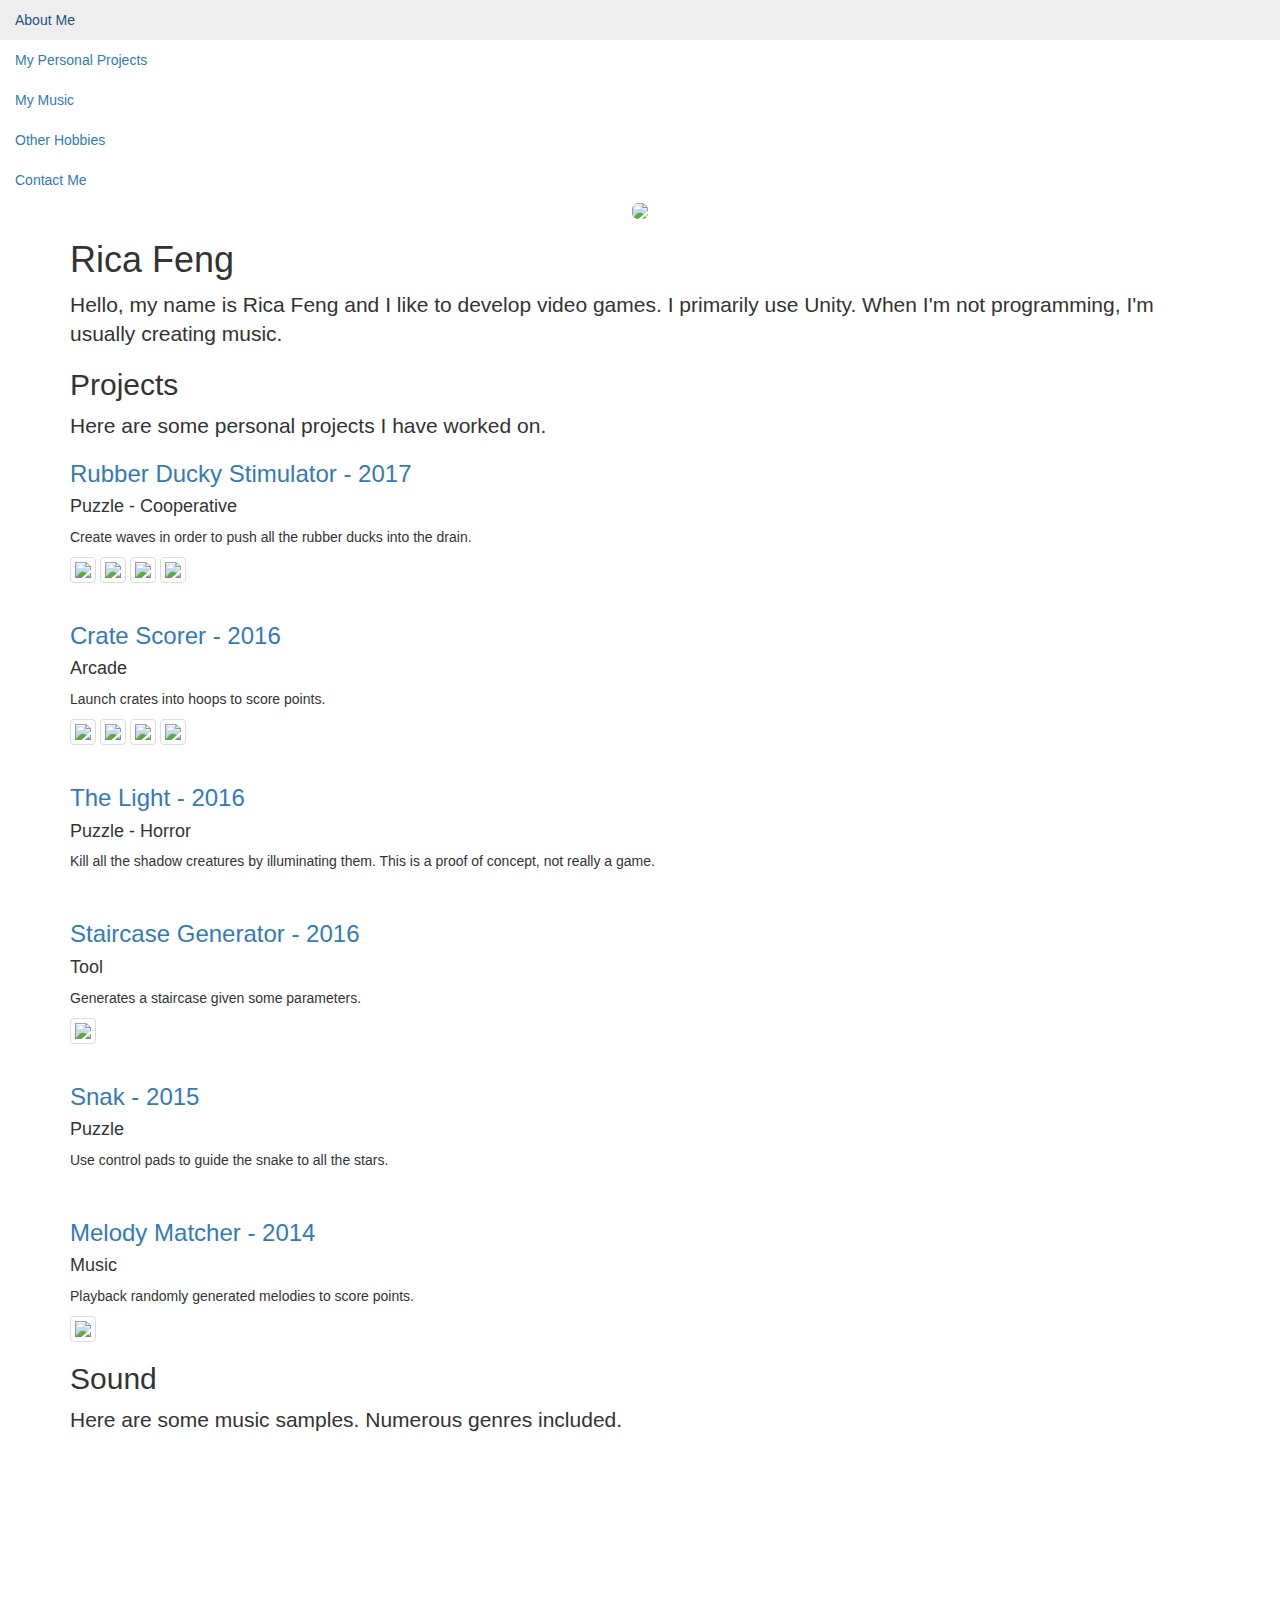
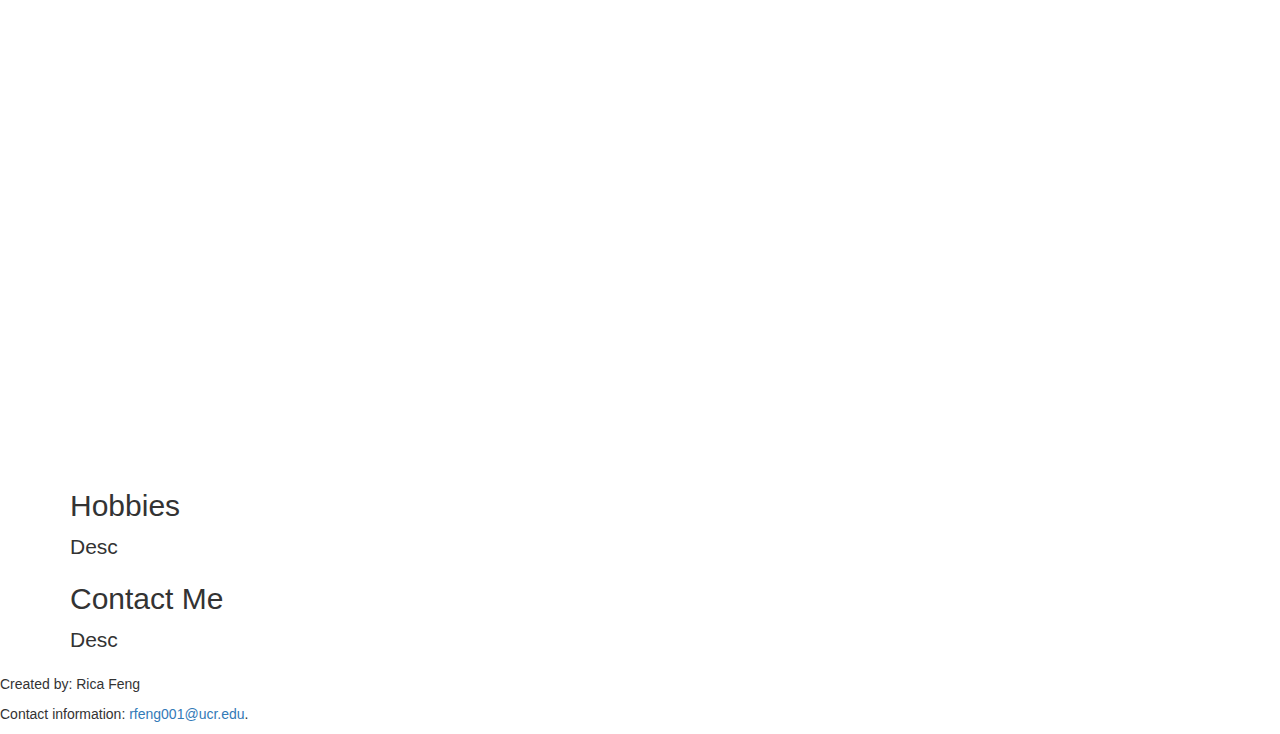
==== Source/main.html @ 20310c9e "Profile photo now in sidebar" ====
<!DOCTYPE html>
<html lang="en">
  <head>
  
    <meta name="viewport" content="width=device-width, initial-scale=1">
	<!-- Latest compiled and minified CSS -->
	<link rel="stylesheet" href="https://maxcdn.bootstrapcdn.com/bootstrap/3.3.7/css/bootstrap.min.css">

	<!-- jQuery library -->
	<script src="https://ajax.googleapis.com/ajax/libs/jquery/3.1.1/jquery.min.js"></script>

	<!-- Latest compiled JavaScript -->
	<script src="https://maxcdn.bootstrapcdn.com/bootstrap/3.3.7/js/bootstrap.min.js"></script>
	
	<!-- Style.css -->
	<link rel="stylesheet" href="style.css">
	
  </head>
  
  <body>

	<div id="wrapper">
		<div id="sidebar-wrapper">
			<ul class="nav sidebar-nav">
				<li><a href="#about-me">About Me</a>
				<li><a href="#projects">My Personal Projects</a></li>
				<li><a href="#sound">My Music</a></li>
				<li><a href="#hobbies">Other Hobbies</a></li>
				<li><a href="#contact">Contact Me</a></li>
				<center><img src="../Project Images/profile-pic.jpg" class="img-rounded"></center>
			</ul>
		</div>
		<div id="page-content-wrapper">
			<div class="page-content">
				<div class="container">
					<div class="row">
						<div class="col-md-12">
							<!-- content of page -->
							
							<div class="topic" class = "row" id="about-me" >
								
								<h1 class="display-1">Rica Feng</h1>
								<p class="lead">Hello, my name is Rica Feng and I like to develop video games. I primarily use Unity. When I'm not programming, I'm usually creating music. <p>
							</div>
								
								
							<div class="topic" class = "span-12" id="projects">
								
								<h2 class="display-4">Projects</h2>
								<p class="lead"> Here are some personal projects I have worked on. </p>

								<div class = "proj" id="page-wrap">
									<div class = "span-12">
										<a href="../Project Downloads/Rubber Ducky Stimulator.rar" download>
											<h3 id="proj-title">Rubber Ducky Stimulator - 2017</h3>
										</a>				
										<h4 id="proj-genre">Puzzle - Cooperative</h4>
										<p id = "proj-description">Create waves in order to push all the rubber ducks into the drain.</p>

									</div>
									<div class = "span-12">
										<img src="../Project Images/rds1.png" class="img-thumbnail">
										<img src="../Project Images/rds2.png" class="img-thumbnail">
										<img src="../Project Images/rds3.png" class="img-thumbnail">
										<img src="../Project Images/rds4.png" class="img-thumbnail">
									</div>
								</div>
								<br>
								<div class = "proj" id="project">
									<div class = "span-12">
										<a href="../Project Downloads/Crate Scorer.rar" download>
											<h3 id="proj-title">Crate Scorer - 2016</h3>
										</a>
										<h4 id="proj-genre">Arcade</h4>
										<p id = "proj-description">Launch crates into hoops to score points.</p>

									</div>
									<div class = "span-12">
										<img src="../Project Images/cs1.png" class="img-thumbnail">
										<img src="../Project Images/cs2.png" class="img-thumbnail">
										<img src="../Project Images/cs3.png" class="img-thumbnail">
										<img src="../Project Images/cs4.png" class="img-thumbnail">
									</div>
								</div>
								<br>
								<div class = "proj" id="project">
									<div class = "span-12">
										<a href="../Project Downloads/Staircase Generator.rar" download>
											<h3 id="proj-title">The Light - 2016</h3>
										</a>
										<h4 id="proj-genre">Puzzle - Horror</h4>
										<p id = "proj-description">Kill all the shadow creatures by illuminating them. This is a proof of concept, not really a game. </p>

									</div>
									<div class = "span-12">
									</div>
								</div>
								<br>
								<div class = "proj" id="project">
									<div class = "span-12">
										<a href="../Project Downloads/Staircase Generator.rar" download>
											<h3 id="proj-title">Staircase Generator - 2016</h3>
										</a>
										<h4 id="proj-genre">Tool</h4>
										<p id = "proj-description">Generates a staircase given some parameters.</p>

									</div>
									<div class = "span-12">
										<img src="../Project Images/sg1.png" class="img-thumbnail">
									</div>
								</div>
								<br>
								<div class = "proj" id="project">
									<div class = "span-12">
										<a href="../Project Downloads/Snak.rar" download>
											<h3 id="proj-title">Snak - 2015</h3>
										</a>
										<h4 id="proj-genre">Puzzle</h4>
										<p id = "proj-description">Use control pads to guide the snake to all the stars.</p>

									</div>
									<div class = "span-12">
										
									</div>
								</div>
								<br>
								<div class = "proj" id="project">
									<div class = "span-12">
										<a href="http://miaoxiao.github.io/Melody-Matcher/">
											<h3 id="proj-title">Melody Matcher - 2014</h3>
										</a>
										<h4 id="proj-genre">Music</h4>
										<p id = "proj-description">Playback randomly generated melodies to score points.</p>

									</div>
									<div class = "span-12">
										<img src="../Project Images/mm1.png" class="img-thumbnail">
									</div>
								</div>			
							</div>
						
							<div class="topic" class = "span-12" id="sound">
								<h2 class="display-4">Sound</h2>
								<p class="lead"> Here are some music samples. Numerous genres included.</p>
			
								<iframe width="45%" height="200" scrolling="no" frameborder="no" src="https://w.soundcloud.com/player/?url=https%3A//api.soundcloud.com/tracks/279946970&amp;auto_play=false&amp;hide_related=false&amp;show_comments=true&amp;show_user=true&amp;show_reposts=false&amp;visual=true"></iframe>

								<iframe width="45%" height="200" scrolling="no" frameborder="no" src="https://w.soundcloud.com/player/?url=https%3A//api.soundcloud.com/tracks/279946972&amp;auto_play=false&amp;hide_related=false&amp;show_comments=true&amp;show_user=true&amp;show_reposts=false&amp;visual=true"></iframe>

								<iframe width="45%" height="200" scrolling="no" frameborder="no" src="https://w.soundcloud.com/player/?url=https%3A//api.soundcloud.com/tracks/232229360&amp;auto_play=false&amp;hide_related=false&amp;show_comments=true&amp;show_user=true&amp;show_reposts=false&amp;visual=true"></iframe>

								<iframe width="45%" height="200" scrolling="no" frameborder="no" src="https://w.soundcloud.com/player/?url=https%3A//api.soundcloud.com/tracks/55928326&amp;auto_play=false&amp;hide_related=false&amp;show_comments=true&amp;show_user=true&amp;show_reposts=false&amp;visual=true"></iframe>

								<iframe width="45%" height="200" scrolling="no" frameborder="no" src="https://w.soundcloud.com/player/?url=https%3A//api.soundcloud.com/tracks/55927646&amp;auto_play=false&amp;hide_related=false&amp;show_comments=true&amp;show_user=true&amp;show_reposts=false&amp;visual=true"></iframe>

								<iframe width="45%" height="200" scrolling="no" frameborder="no" src="https://w.soundcloud.com/player/?url=https%3A//api.soundcloud.com/tracks/55927636&amp;auto_play=false&amp;hide_related=false&amp;show_comments=true&amp;show_user=true&amp;show_reposts=false&amp;visual=true"></iframe>
							</div>
							
							<div class="topic" class = "span-12" id="hobbies">
								<h2 class="display-4">Hobbies</h2>
								<p class="lead">Desc<p>
							</div>
							
							<div class="topic" class = "span-12" id="contact">
								<h2 class="display-4">Contact Me</h2>
								<p class="lead">Desc<p>
							</div>
							
						</div>
					</div>
				</div>
			</div>
		</div>
	</div>
	
	<footer>
		<p>Created by: Rica Feng</p>
		<p>Contact information: <a href="mailto:rfeng001@ucr.edu">
		rfeng001@ucr.edu</a>.</p>
	</footer>

</html>
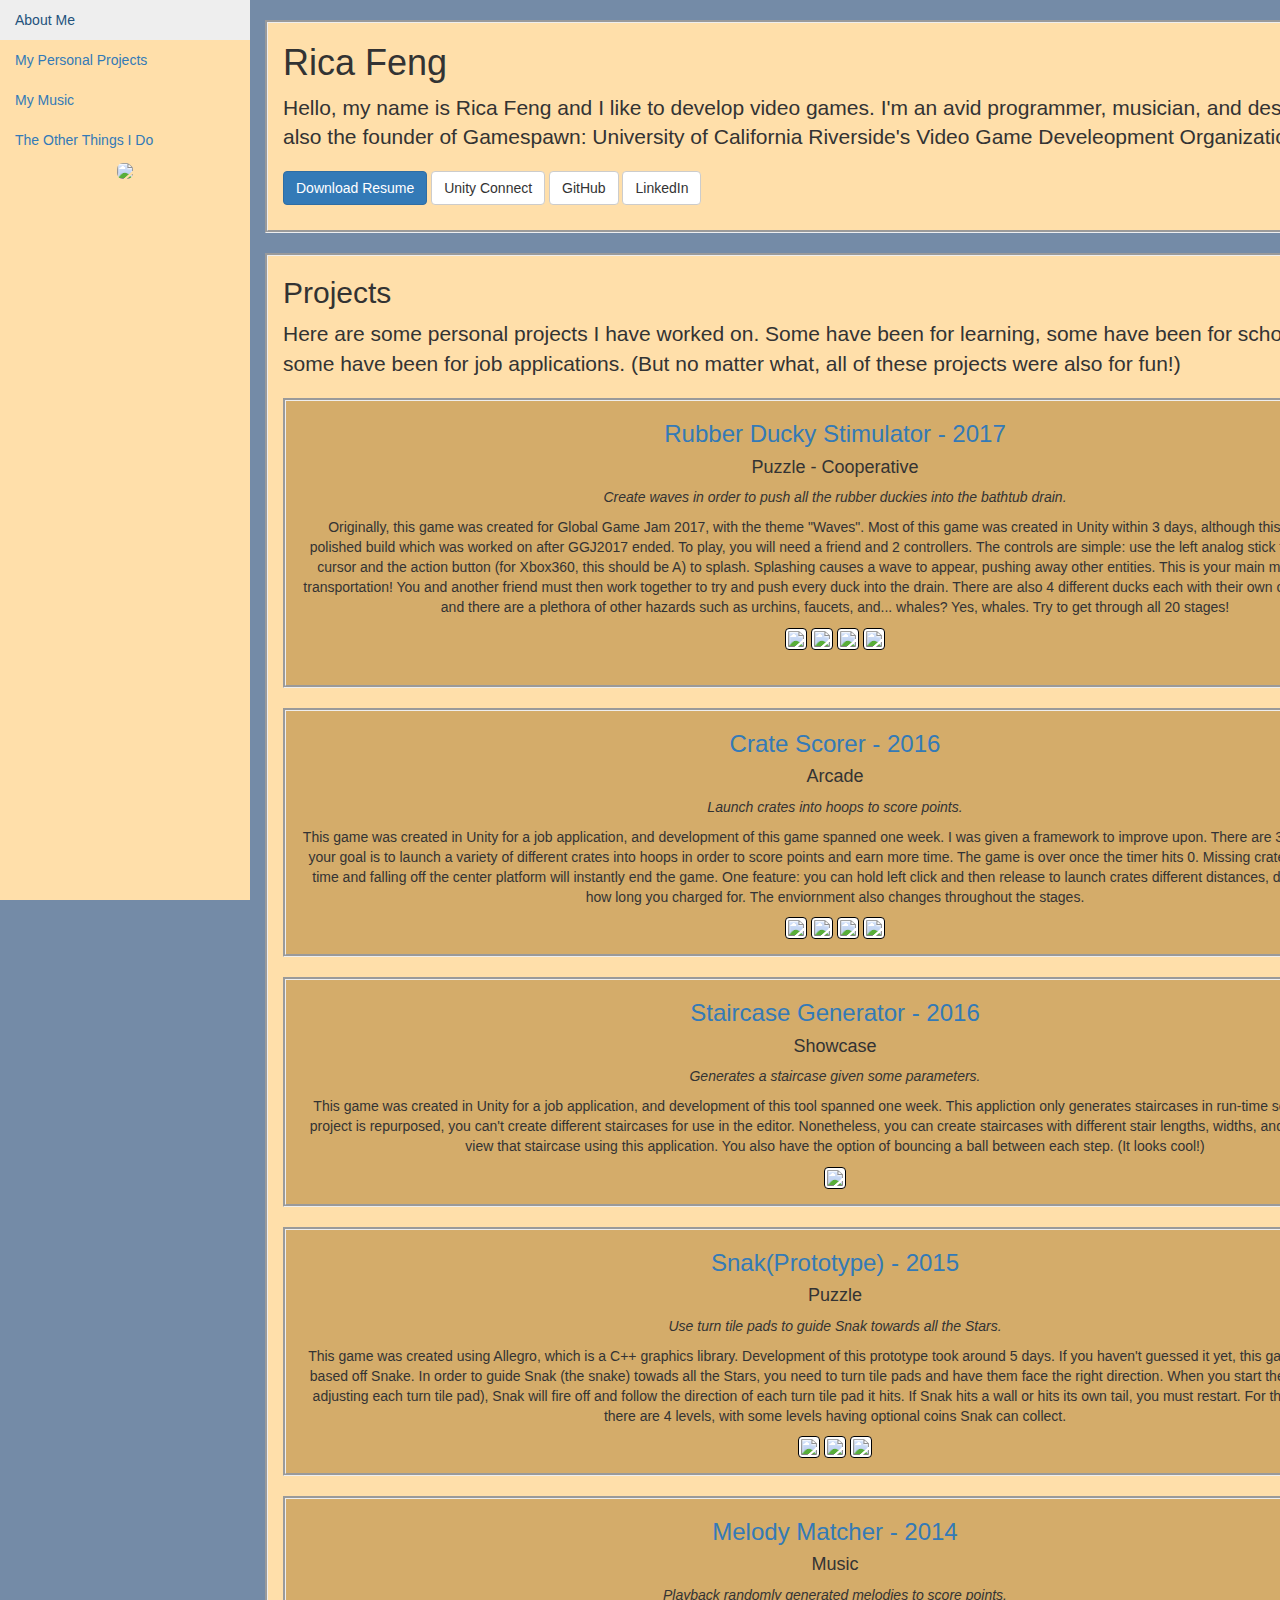
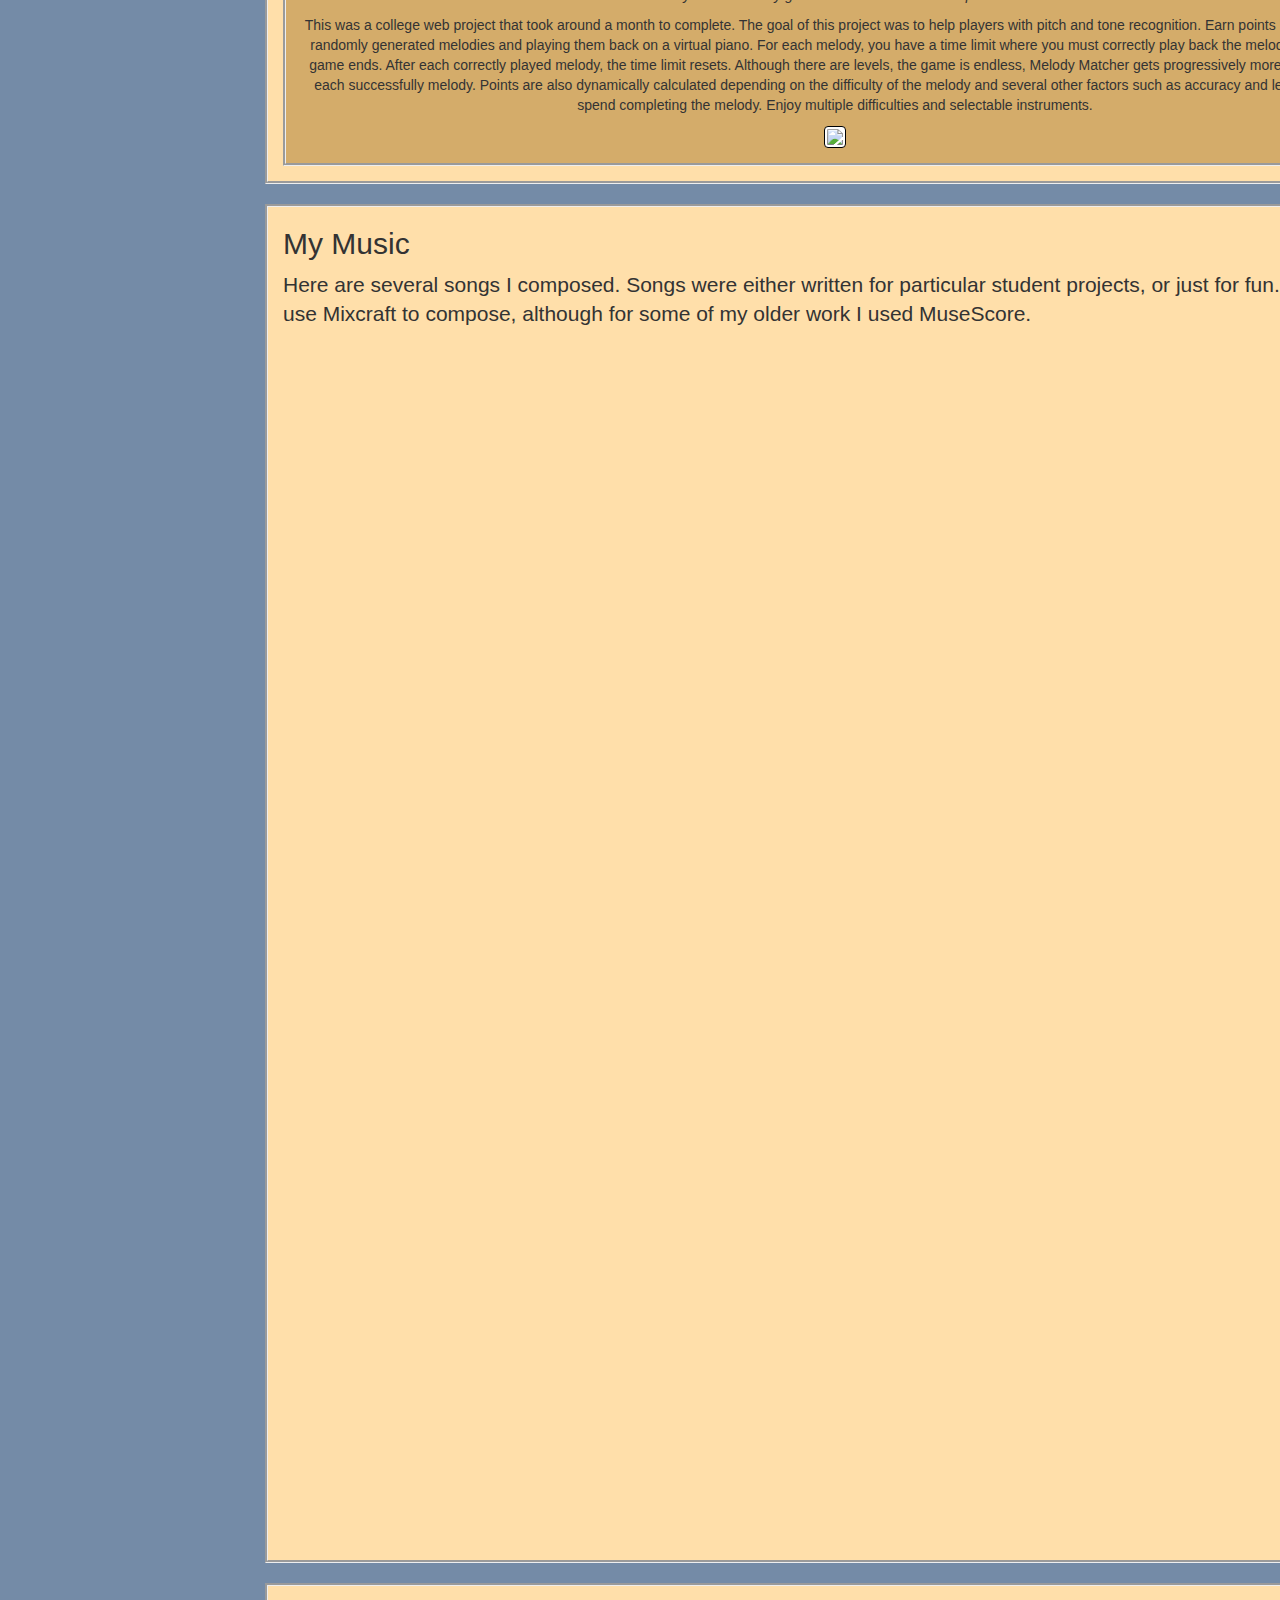
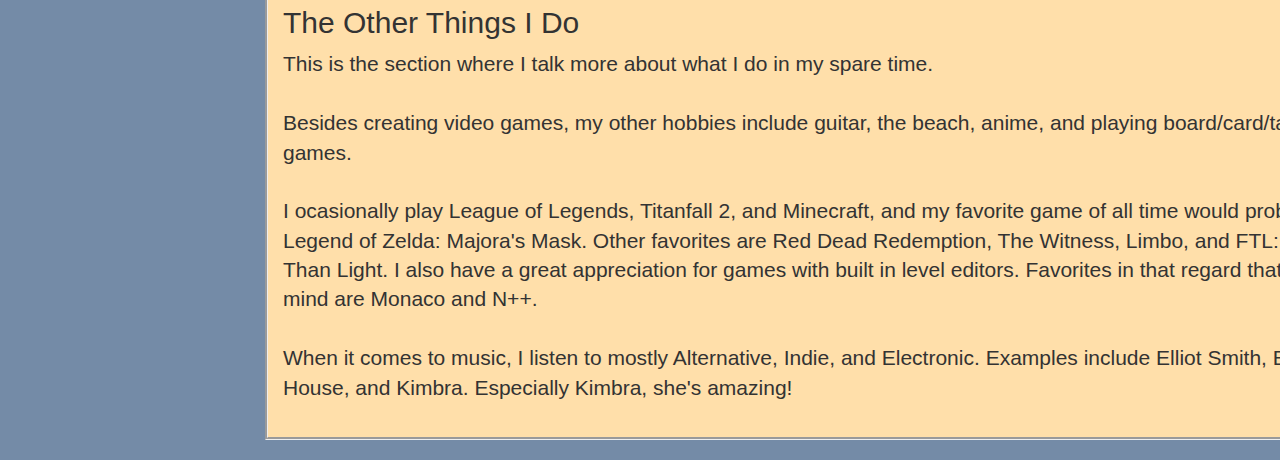
==== commit 547e97f8: "Updated descriptions, updated soundcloud embed" ====
--- a/Source/main.html
+++ b/Source/main.html
@@ -15,19 +15,25 @@
 	<!-- Style.css -->
 	<link rel="stylesheet" href="style.css">
 	
+	<!-- Place this tag in your head or just before your close body tag. -->
+	<script async defer src="https://buttons.github.io/buttons.js"></script>
+	
   </head>
   
   <body>
 
 	<div id="wrapper">
+
+	
 		<div id="sidebar-wrapper">
 			<ul class="nav sidebar-nav">
 				<li><a href="#about-me">About Me</a>
 				<li><a href="#projects">My Personal Projects</a></li>
 				<li><a href="#sound">My Music</a></li>
-				<li><a href="#hobbies">Other Hobbies</a></li>
-				<li><a href="#contact">Contact Me</a></li>
-				<center><img src="../Project Images/profile-pic.jpg" class="img-rounded"></center>
+				<li><a href="#hobbies">The Other Things I Do</a></li>
+				<div id="bottom-left">
+					<center><img src="../Project Images/profile-pic.jpg" class="img-rounded"></center>
+				</div>
 			</ul>
 		</div>
 		<div id="page-content-wrapper">
@@ -37,33 +43,55 @@
 						<div class="col-md-12">
 							<!-- content of page -->
 							
+							<br>
+							
 							<div class="topic" class = "row" id="about-me" >
 								
-								<h1 class="display-1">Rica Feng</h1>
-								<p class="lead">Hello, my name is Rica Feng and I like to develop video games. I primarily use Unity. When I'm not programming, I'm usually creating music. <p>
-							</div>
-								
+								<h1 id="title" class="display-1">Rica Feng</h1>
+								<p class="lead">Hello, my name is Rica Feng and I like to develop video games. I'm an avid programmer, musician, and designer. I'm also the founder of Gamespawn: University
+								of California Riverside's Video Game Develeopment Organization.<p>
+								<a href="../Resume.pdf" download> <button type="button" class="btn btn-primary">Download Resume</button> </a>
+								<a href="https://connect.unity.com/u/5824212b090915001b95b342" target="_blank"><button type="button" class="btn btn-default">Unity Connect</button></a>
+								<a href="https://github.com/MiaoXiao" target="_blank"><button type="button" class="btn btn-default">GitHub</button></a>
+								<a href="https://www.linkedin.com/in/rica-feng" target="_blank"><button type="button" class="btn btn-default">LinkedIn</button></a>
+							</div>
+								
+							<br>
 								
 							<div class="topic" class = "span-12" id="projects">
 								
-								<h2 class="display-4">Projects</h2>
-								<p class="lead"> Here are some personal projects I have worked on. </p>
+								<h2  id="title" class="display-4">Projects</h2>
+								<p class="lead"> Here are some personal projects I have worked on. 
+								Some have been for learning, some have been for school, and some have been for
+								job applications. (But no matter what, all of these projects were also for fun!)
 
 								<div class = "proj" id="page-wrap">
+
 									<div class = "span-12">
 										<a href="../Project Downloads/Rubber Ducky Stimulator.rar" download>
 											<h3 id="proj-title">Rubber Ducky Stimulator - 2017</h3>
-										</a>				
+										</a>
+										
 										<h4 id="proj-genre">Puzzle - Cooperative</h4>
-										<p id = "proj-description">Create waves in order to push all the rubber ducks into the drain.</p>
-
-									</div>
+										<p id="proj-pitch"> Create waves in order to push all the rubber duckies into the bathtub drain.</p>
+										<p id = "proj-description">	Originally, this game was created for Global Game Jam 2017, with the theme "Waves".
+										Most of this game was created in Unity within 3 days, although this is a more polished build which was worked on after GGJ2017 ended.
+										To play, you will need a friend and 2 controllers.
+										The controls are simple: use the left analog stick to move your cursor and the action button (for Xbox360, this should be A) to splash.
+										Splashing causes a wave to appear, pushing away other entities. This is your main mode of duck transportation! You and another friend must then work together to try and push every duck into the drain.
+										There are also 4 different ducks each with their own characterstics, and there are a plethora of other hazards such as urchins, faucets, and... whales? Yes, whales.
+										Try to get through all 20 stages!</p>
+										
+									</div>
+
 									<div class = "span-12">
 										<img src="../Project Images/rds1.png" class="img-thumbnail">
 										<img src="../Project Images/rds2.png" class="img-thumbnail">
 										<img src="../Project Images/rds3.png" class="img-thumbnail">
 										<img src="../Project Images/rds4.png" class="img-thumbnail">
 									</div>
+									<br>
+									
 								</div>
 								<br>
 								<div class = "proj" id="project">
@@ -72,7 +100,12 @@
 											<h3 id="proj-title">Crate Scorer - 2016</h3>
 										</a>
 										<h4 id="proj-genre">Arcade</h4>
-										<p id = "proj-description">Launch crates into hoops to score points.</p>
+										<p id="proj-pitch"> Launch crates into hoops to score points.</p>
+										<p id = "proj-description">This game was created in Unity for a job application, and development of this game spanned one week.
+										I was given a framework to improve upon. There are 30 stages, and your goal is to launch a variety of different crates into hoops in order
+										to score points and earn more time. The game is over once the timer hits 0. Missing crates will deduct time and falling off the center platform
+										will instantly end the game. One feature: you can hold left click and then release to launch crates different distances, depending on how long
+										you charged for. The enviornment also changes throughout the stages.</p>
 
 									</div>
 									<div class = "span-12">
@@ -86,23 +119,14 @@
 								<div class = "proj" id="project">
 									<div class = "span-12">
 										<a href="../Project Downloads/Staircase Generator.rar" download>
-											<h3 id="proj-title">The Light - 2016</h3>
-										</a>
-										<h4 id="proj-genre">Puzzle - Horror</h4>
-										<p id = "proj-description">Kill all the shadow creatures by illuminating them. This is a proof of concept, not really a game. </p>
-
-									</div>
-									<div class = "span-12">
-									</div>
-								</div>
-								<br>
-								<div class = "proj" id="project">
-									<div class = "span-12">
-										<a href="../Project Downloads/Staircase Generator.rar" download>
 											<h3 id="proj-title">Staircase Generator - 2016</h3>
 										</a>
-										<h4 id="proj-genre">Tool</h4>
-										<p id = "proj-description">Generates a staircase given some parameters.</p>
+										<h4 id="proj-genre">Showcase</h4>
+										<p id="proj-pitch"> Generates a staircase given some parameters.</p>
+										<p id = "proj-description">This game was created in Unity for a job application, and development of this tool spanned one week.
+										This appliction only generates staircases in run-time so unless this project is repurposed, you can't 
+										create different staircases for use in the editor. Nonetheless, you can create staircases with different stair lengths, widths, and heights and view that staircase using this application.
+										You also have the option of bouncing a ball between each step. (It looks cool!)</p>
 
 									</div>
 									<div class = "span-12">
@@ -112,25 +136,39 @@
 								<br>
 								<div class = "proj" id="project">
 									<div class = "span-12">
-										<a href="../Project Downloads/Snak.rar" download>
-											<h3 id="proj-title">Snak - 2015</h3>
+										<a href="../Project Downloads/Snak(Prototype).rar" download>
+											<h3 id="proj-title">Snak(Prototype) - 2015</h3>
 										</a>
 										<h4 id="proj-genre">Puzzle</h4>
-										<p id = "proj-description">Use control pads to guide the snake to all the stars.</p>
-
-									</div>
-									<div class = "span-12">
-										
-									</div>
-								</div>
-								<br>
-								<div class = "proj" id="project">
-									<div class = "span-12">
-										<a href="http://miaoxiao.github.io/Melody-Matcher/">
+										<p id="proj-pitch"> Use turn tile pads to guide Snak towards all the Stars.</p>
+										<p id = "proj-description"> This game was created using Allegro, which is a C++ graphics library. Development of this prototype took around 5 days.
+										If you haven't guessed it yet, this game is loosely based off Snake. In order to guide Snak (the snake) towads all the Stars, you need to turn tile pads and have them face
+										the right direction. When you start the game (after adjusting each turn tile pad), Snak will fire off and follow the direction of each turn tile pad it hits. If Snak hits a wall
+										or hits its own tail, you must restart. For this prototype, there are 4 levels, with some levels having optional coins Snak can collect.
+										</p>
+
+									</div>
+									<div class = "span-12">
+										<img src="../Project Images/s1.png" class="img-thumbnail">
+										<img src="../Project Images/s2.png" class="img-thumbnail">
+										<img src="../Project Images/s3.png" class="img-thumbnail">
+									</div>
+								</div>
+								<br>
+								<div class = "proj" id="project">
+									<div class = "span-12">
+										<a href="http://miaoxiao.github.io/Melody-Matcher/" target="_blank">
 											<h3 id="proj-title">Melody Matcher - 2014</h3>
 										</a>
 										<h4 id="proj-genre">Music</h4>
-										<p id = "proj-description">Playback randomly generated melodies to score points.</p>
+										<p id="proj-pitch"> Playback randomly generated melodies to score points.</p>
+										<p id = "proj-description"> This was a college web project that took around a month to complete. The goal of this project was to help players with pitch and tone recognition.
+										Earn points by listening to 
+										randomly generated melodies and playing them back on a virtual piano. For each melody, you have a time limit where you must correctly play back the
+										melody or else the game ends. After each correctly played melody, the time limit resets. Although there are levels,
+										 the game is endless, Melody Matcher gets progressively more difficult after each successfully melody. Points are also dynamically calculated depending on
+										 the difficulty of the melody and several other factors such as accuracy and length of time spend completing the melody. Enjoy
+										multiple difficulties and selectable instruments. </p>
 
 									</div>
 									<div class = "span-12">
@@ -139,32 +177,46 @@
 								</div>			
 							</div>
 						
+							<br>
+							
 							<div class="topic" class = "span-12" id="sound">
-								<h2 class="display-4">Sound</h2>
-								<p class="lead"> Here are some music samples. Numerous genres included.</p>
-			
-								<iframe width="45%" height="200" scrolling="no" frameborder="no" src="https://w.soundcloud.com/player/?url=https%3A//api.soundcloud.com/tracks/279946970&amp;auto_play=false&amp;hide_related=false&amp;show_comments=true&amp;show_user=true&amp;show_reposts=false&amp;visual=true"></iframe>
-
-								<iframe width="45%" height="200" scrolling="no" frameborder="no" src="https://w.soundcloud.com/player/?url=https%3A//api.soundcloud.com/tracks/279946972&amp;auto_play=false&amp;hide_related=false&amp;show_comments=true&amp;show_user=true&amp;show_reposts=false&amp;visual=true"></iframe>
-
-								<iframe width="45%" height="200" scrolling="no" frameborder="no" src="https://w.soundcloud.com/player/?url=https%3A//api.soundcloud.com/tracks/232229360&amp;auto_play=false&amp;hide_related=false&amp;show_comments=true&amp;show_user=true&amp;show_reposts=false&amp;visual=true"></iframe>
-
-								<iframe width="45%" height="200" scrolling="no" frameborder="no" src="https://w.soundcloud.com/player/?url=https%3A//api.soundcloud.com/tracks/55928326&amp;auto_play=false&amp;hide_related=false&amp;show_comments=true&amp;show_user=true&amp;show_reposts=false&amp;visual=true"></iframe>
-
-								<iframe width="45%" height="200" scrolling="no" frameborder="no" src="https://w.soundcloud.com/player/?url=https%3A//api.soundcloud.com/tracks/55927646&amp;auto_play=false&amp;hide_related=false&amp;show_comments=true&amp;show_user=true&amp;show_reposts=false&amp;visual=true"></iframe>
-
-								<iframe width="45%" height="200" scrolling="no" frameborder="no" src="https://w.soundcloud.com/player/?url=https%3A//api.soundcloud.com/tracks/55927636&amp;auto_play=false&amp;hide_related=false&amp;show_comments=true&amp;show_user=true&amp;show_reposts=false&amp;visual=true"></iframe>
-							</div>
+								<h2 id="title" class="display-4">My Music</h2>
+								<p class="lead"> Here are several songs I composed. Songs were either written for particular student projects, or just for fun. 
+								I currently use Mixcraft to compose, although for some of my older work I used MuseScore. </p>
+								
+								<iframe width="100%" height="166" scrolling="no" frameborder="no" src="https://w.soundcloud.com/player/?url=https%3A//api.soundcloud.com/tracks/279946970&amp;color=ff5500&amp;auto_play=false&amp;hide_related=false&amp;show_comments=true&amp;show_user=true&amp;show_reposts=false"></iframe>
+								
+								<iframe width="100%" height="166" scrolling="no" frameborder="no" src="https://w.soundcloud.com/player/?url=https%3A//api.soundcloud.com/tracks/279946972&amp;color=ff5500&amp;auto_play=false&amp;hide_related=false&amp;show_comments=true&amp;show_user=true&amp;show_reposts=false"></iframe>
+								
+								<iframe width="100%" height="166" scrolling="no" frameborder="no" src="https://w.soundcloud.com/player/?url=https%3A//api.soundcloud.com/tracks/232229362&amp;color=ff5500&amp;auto_play=false&amp;hide_related=false&amp;show_comments=true&amp;show_user=true&amp;show_reposts=false"></iframe>
+								
+								<iframe width="100%" height="166" scrolling="no" frameborder="no" src="https://w.soundcloud.com/player/?url=https%3A//api.soundcloud.com/tracks/55927649&amp;color=ff5500&amp;auto_play=false&amp;hide_related=false&amp;show_comments=true&amp;show_user=true&amp;show_reposts=false"></iframe>
+								
+								<iframe width="100%" height="166" scrolling="no" frameborder="no" src="https://w.soundcloud.com/player/?url=https%3A//api.soundcloud.com/tracks/55934846&amp;color=ff5500&amp;auto_play=false&amp;hide_related=false&amp;show_comments=true&amp;show_user=true&amp;show_reposts=false"></iframe>
+
+								<iframe width="100%" height="166" scrolling="no" frameborder="no" src="https://w.soundcloud.com/player/?url=https%3A//api.soundcloud.com/tracks/232229360&amp;color=ff5500&amp;auto_play=false&amp;hide_related=false&amp;show_comments=true&amp;show_user=true&amp;show_reposts=false"></iframe>
+								
+								<iframe width="100%" height="166" scrolling="no" frameborder="no" src="https://w.soundcloud.com/player/?url=https%3A//api.soundcloud.com/tracks/55927646&amp;color=ff5500&amp;auto_play=false&amp;hide_related=false&amp;show_comments=true&amp;show_user=true&amp;show_reposts=false"></iframe>
+								
+							</div>
+							
+							<br>
 							
 							<div class="topic" class = "span-12" id="hobbies">
-								<h2 class="display-4">Hobbies</h2>
-								<p class="lead">Desc<p>
-							</div>
-							
-							<div class="topic" class = "span-12" id="contact">
-								<h2 class="display-4">Contact Me</h2>
-								<p class="lead">Desc<p>
-							</div>
+								<h2 id="title" class="display-4">The Other Things I Do</h2>
+								<p class="lead"> This is the section where I talk more about what I do in my spare time.<br><br>
+								Besides creating video games, my other hobbies include guitar, the beach, anime, and playing board/card/tabletop games.
+								<br><br>
+								I ocasionally play League of Legends, Titanfall 2, and Minecraft, and my favorite game of all time would probably be Legend of Zelda: Majora's Mask.
+								Other favorites are Red Dead Redemption, The Witness, Limbo, and FTL: Faster Than Light.
+								I also have a great appreciation for games with built in level editors. Favorites in that regard that come to mind are Monaco and N++.
+								<br> <br>
+								When it comes to music, I listen to mostly Alternative, Indie, and Electronic. Examples include Elliot Smith, Beach House, and Kimbra. Especially Kimbra, she's amazing!
+								</p>
+								
+							</div>
+							
+							<br>
 							
 						</div>
 					</div>
@@ -172,11 +224,5 @@
 			</div>
 		</div>
 	</div>
-	
-	<footer>
-		<p>Created by: Rica Feng</p>
-		<p>Contact information: <a href="mailto:rfeng001@ucr.edu">
-		rfeng001@ucr.edu</a>.</p>
-	</footer>
 
 </html>--- a/Source/style.css
+++ b/Source/style.css
@@ -0,0 +1,97 @@
+body {
+	background-color: #748BA7;
+}
+
+.img-rounded{
+	max-width: 400px;
+	max-height: 400px;
+
+}
+
+
+.img-thumbnail{
+	max-width: 400px;
+	max-height: 150px;
+	padding: 2px;
+	border-color: #000000;
+}
+
+.proj { 
+	background: #D4AC6A; 
+	text-align: center;
+	border-style: groove;
+	padding-left: 15px;
+	padding-right: 15px;
+	padding-bottom: 15px;
+}
+
+.topic{
+	background: #FFDFAA;
+	border-style: groove;
+	padding-left: 15px;
+	padding-right: 15px;
+	padding-bottom: 15px;
+}
+
+h1, h2{
+	font-style: underline;
+}
+
+#proj-pitch{
+	font-style: italic;
+}
+
+#wrapper {
+	padding-left: 250px;
+	transition: all 0.4s ease 0s;
+}
+
+#sidebar-wrapper {
+	height: 100%;
+	margin-left: -250px;
+	left: 250px;
+	width: 250px;
+	background: #FFDFAA;
+	position: fixed;
+	height: 100%;
+	overflow-y: auto;
+	z-index: 1000;
+	transition: all 0.4s ease 0s;
+}
+
+#page-content-wrapper {
+	width: 100%;
+}
+
+.sidebar-nav {
+  position: absolute;
+  top: 0;
+  width: 250px;
+  list-style: none;
+  margin: 0;
+  padding: 0;
+}
+
+/**/
+@media (max-width:767px) {
+
+    #wrapper {
+      padding-left: 0;
+    }
+
+    #sidebar-wrapper {
+      left: 0;
+    }
+
+    #wrapper.active {
+      position: relative;
+      left: 250px;
+    }
+
+    #wrapper.active #sidebar-wrapper {
+      left: 250px;
+      width: 250px;
+      transition: all 0.4s ease 0s;
+    }
+
+}